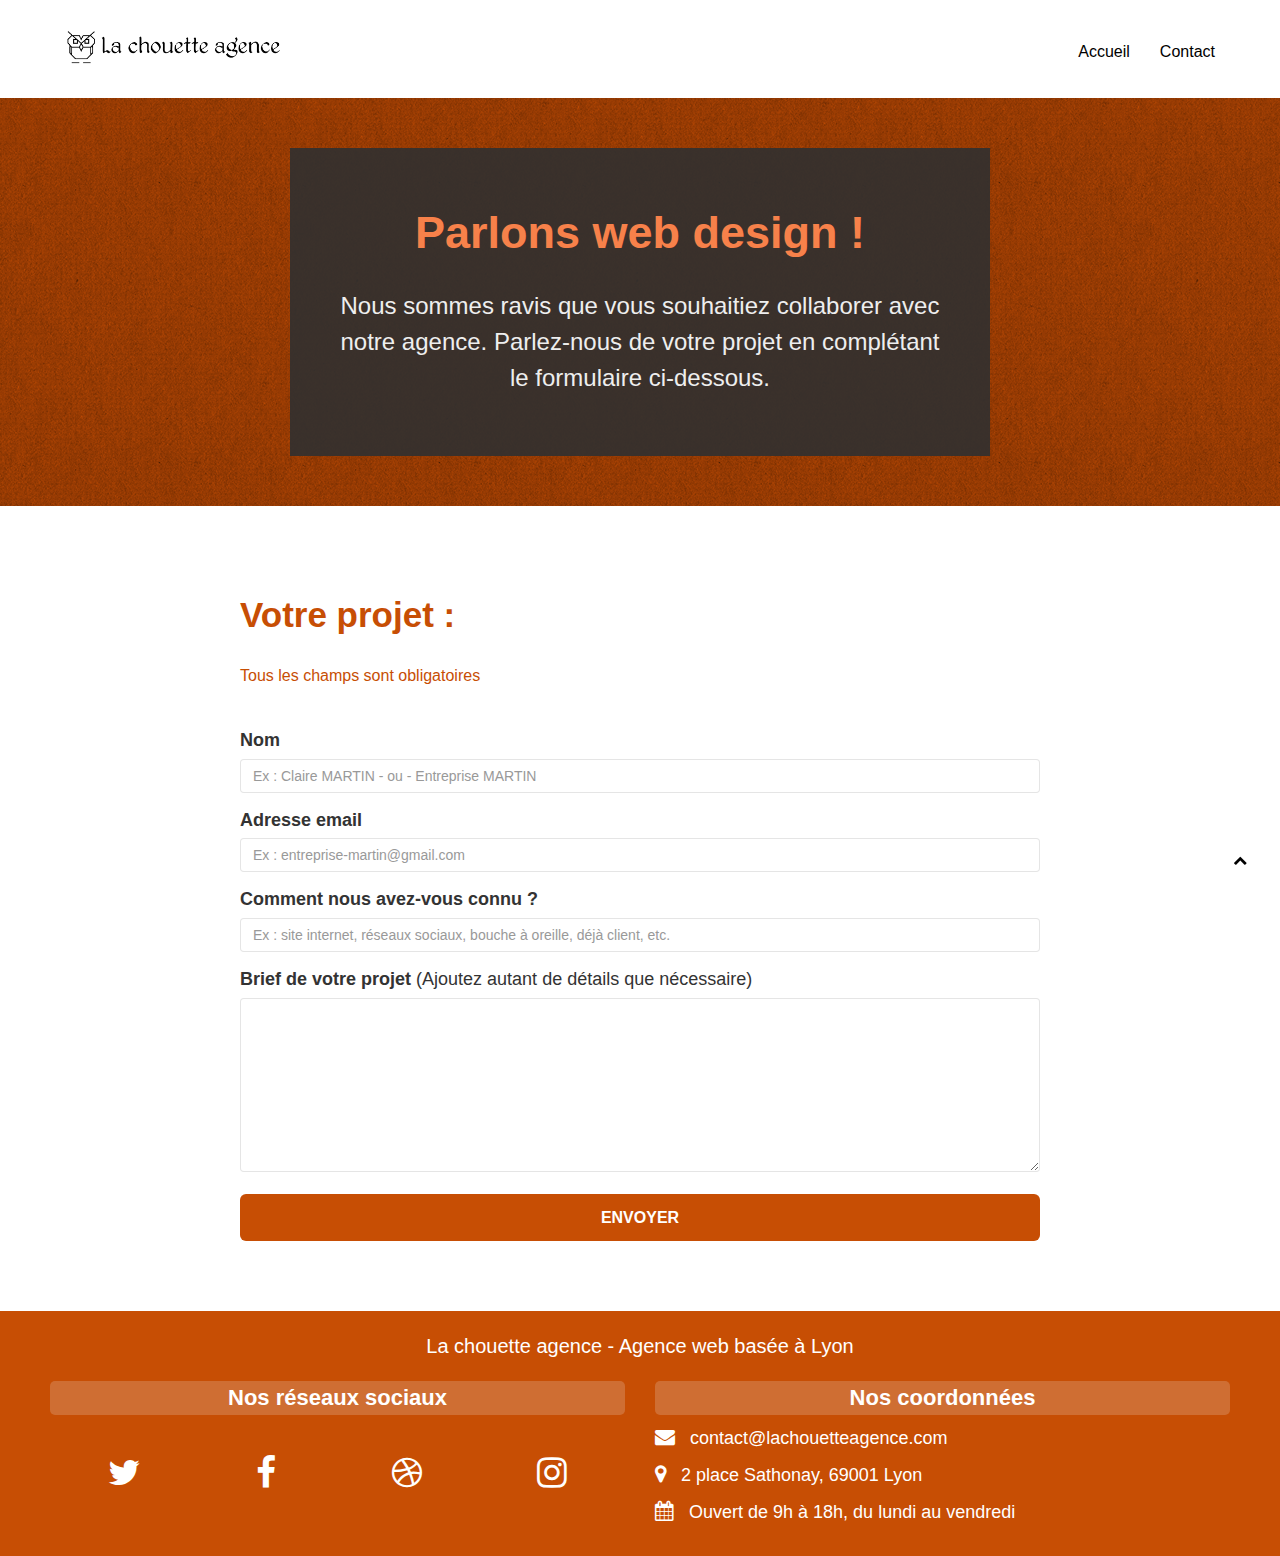
==== contact.html @ 9920f8d5 "Gtag place in <head>" ====
<!doctype html>
<html lang="fr">
	<head>
		<!-- Global site tag (gtag.js) - Google Analytics -->
		<script async src="https://www.googletagmanager.com/gtag/js?id=G-K07JHRY9P9"></script>
		<script>
		window.dataLayer = window.dataLayer || [];
		function gtag(){dataLayer.push(arguments);}
		gtag('js', new Date());
		
		gtag('config', 'G-K07JHRY9P9');
		</script>
		<!-- Analytics end -->

		<meta charset="utf-8">
		<meta name="description" content="Pour vos projets de création de site web ou d'identité visuelle, contactez l'entreprise de WebDesign : La Chouette Agence, située sur Lyon.">
		<meta name="viewport" content="width=device-width, initial-scale=1.0, viewport-fit=cover">
		<link rel="shortcut icon" type="image/png" href="img/favicon.jpg">
		
		<link rel="stylesheet" type="text/css" href="css/bootstrap.min.css">
		<link rel="stylesheet" type="text/css" href="css/style.min.css" >
		

		<title>Contact - Entreprise WebDesign "La Chouette Agence" sur Lyon</title>

	</head>

	<body>
		
	<!-- HEADER -->
	<header class="bloc container header-bloc">
		<nav class="navbar row">
			<div class="navbar-header">
				<a class="navbar-brand" href="index.html">
					<img src="img/la-chouette-agence.webp" width="215" alt="Logo de la Chouette Agence : entreprise de WebDesign sur Lyon"/>
				</a>
				<button id="nav-toggle" type="button" class="ui-navbar-toggle navbar-toggle" data-toggle="collapse" data-target=".navbar-1">
					<span class="sr-only">Toggle navigation</span><span class="icon-bar"></span><span class="icon-bar"></span><span class="icon-bar"></span>
				</button>
			</div>
			<div class="collapse navbar-collapse navbar-1 special-dropdown-nav">
				<ul class="nav navbar-nav">
					<li>
						<a href="index.html">Accueil</a>
					</li>
					<li>
						<a href="contact.html">Contact</a>
					</li>
				</ul>
			</div>
		</nav>
	</header>
	<!-- HEADER END -->

	<!-- MAIN CONTAINER -->
	<main class="page-container">

	<!-- CONTACT PRESENTATION -->
	<section class="contact-presentation bloc bloc-lg bg-dots-bg bg-repeat primary-color-bg--darker d-bloc bg-texture-paper">
		<div class="row tight-width-whitespace ">
			<div class=" col-sm-12 black-background">
				<h1 class="text-center primary-color">
					Parlons web design !
				</h1>
				<p class="text-center mg-md white">
					Nous sommes ravis que vous souhaitiez collaborer avec notre agence. Parlez-nous de votre projet en complétant le formulaire ci-dessous.
				</p>
			</div>
		</div>
	</section>
	<!-- CONTACT PRESENTATION -->

	<!-- CONTACT FORM -->   <!--Ajouter h2 !!! "Nous contacter" "nous trouver"-->
	<section class="bloc l-bloc">
		<div class="form-contact container bloc-lg">
			<h2 class="primary-color--darker">Votre projet :</h2>
			<p class="form-indication ">Tous les champs sont obligatoires</p>
			<form id="form_1"> 
				<div class="form-group">
					<label for="name" >
						Nom 
					</label>
					<input id="name" name="name" type="text" placeholder="Ex : Claire MARTIN - ou - Entreprise MARTIN " class="form-control" required />
				</div>
				<div class="form-group">
					<label for="email">
						Adresse email 
					</label>
					<input id="email" name="email" type="email" placeholder="Ex : entreprise-martin@gmail.com" class="form-control" required />
				</div>
				<div class="form-group">
					<label for="input_504">
						Comment nous avez-vous connu ? 
					</label>
					<input id="input_504" name="input_504" type="text" placeholder="Ex : site internet, réseaux sociaux, bouche à oreille, déjà client, etc." class="form-control" required />
				</div>
				<div class="form-group">
					<label for="message">
						Brief de votre projet <span>(Ajoutez autant de détails que nécessaire) </span>
					</label>
					<textarea id="message" name="message" class="form-control" rows="8" cols="50" required></textarea>
				</div> 
				<button class="btn btn-lg btn-block cta-hero btn-atomic-tangerine" type="submit">
					Envoyer
				</button>
			</form>
		</div>
	</section>
	<!-- CONTACT FORM END -->

	</main>
	<!-- MAIN CONTAINER END -->

	<!-- ScrollToTop Button -->
	<a class="btn scrollToTop" onclick="scrollToTarget('1')"><span class="fa fa-chevron-up"></span></a>
	<!-- ScrollToTop Button END-->

	<!-- FOOTER -->
	<footer class="bloc primary-color-bg--darker ">
		<p class="footer-text text-center">
			La chouette agence - Agence web basée à Lyon
		</p>
		<div class="row">
			<div class="social col-sm-6">
				<h2 class="text-center">Nos réseaux sociaux</h2>
				<div class="social-icon-flex text-center">
					<a aria-label="Twitter" class="social__icon" href="https://twitter.com/?lang=fr">
						<span class="fa fa-twitter"></span>
					</a>
					<a aria-label="Facebook" class="social__icon" href="https://fr-fr.facebook.com/">
						<span class="fa fa-facebook"></span>
					</a>
					<a aria-label="Dribble" class="social__icon" href="https://dribbble.com/">
						<span class="fa fa-dribbble"></span>
					</a>
					<a aria-label="Instagram" class="social__icon" href="https://www.instagram.com/?hl=fr">
						<span class="fa fa-instagram"></span>
					</a>
				</div>
			</div>
			<div class="location location-icon col-sm-6">
				<h2 class="text-center">Nos coordonnées</h2>
				<p>
					<span class="fa fa-envelope"></span>
					contact@lachouetteagence.com
				</p>
				<p>
					<span class="fa fa-map-marker"></span> 
					2 place Sathonay, 69001 Lyon
				</p>
				<p>
					<span class="fa fa-calendar"></span>
					Ouvert de 9h à 18h, du lundi au vendredi
				</p>
			</div>
		</div>
	</footer>
	<!-- FOOTER END -->

	<script src="./js/jquery-2.1.0.min.js" ></script>
	<script src="./js/bootstrap.min.js" ></script>
	<script src="./js/blocs.min.js" ></script> 
	<script src="./js/jqBootstrapValidation.min.js" ></script> 
	<script src="./js/formHandler.min.js" ></script> 

	</body>
</html>
---- css/style.min.css ----
@font-face{font-family:et-line;src:url(../fonts/et-line.eot);src:url(../fonts/et-line.eot?#iefix) format('embedded-opentype'),url(../fonts/et-line.woff) format('woff'),url(../fonts/et-line.ttf) format('truetype'),url(../fonts/et-line.svg#et-line) format('svg');font-weight:400;font-style:normal;font-display:swap}/*!*  Font Awesome 4.7.0 by @davegandy - http://fontawesome.io - @fontawesome
 *  License - http://fontawesome.io/license (Font: SIL OFL 1.1, CSS: MIT License)
 */@font-face{font-family:FontAwesome;src:url(../fonts/fontawesome-webfont.eot?v=4.7.0);src:url(../fonts/fontawesome-webfont.eot?#iefix&v=4.7.0) format('embedded-opentype'),url(../fonts/fontawesome-webfont.woff2?v=4.7.0) format('woff2'),url(../fonts/fontawesome-webfont.woff?v=4.7.0) format('woff'),url(../fonts/fontawesome-webfont.ttf?v=4.7.0) format('truetype'),url(../fonts/fontawesome-webfont.svg?v=4.7.0#fontawesomeregular) format('svg');font-weight:400;font-style:normal;font-display:swap}body{margin:0;padding:0;background:#fff;overflow-x:hidden;-webkit-font-smoothing:antialiased;-moz-osx-font-smoothing:grayscale}a,button{transition:all .3s ease-in-out;outline:0!important}a{color:#000}a:hover{text-decoration:none;cursor:pointer;color:#000}p{font-size:18px;line-height:1.5;color:#000}h1{font-size:45px;font-weight:700}h2{font-size:35px;font-weight:700;padding-bottom:2rem}h3{font-size:18px;text-transform:uppercase;font-weight:700;color:#333!important;line-height:1.5}.bloc{width:100%;clear:both;background:50% 50% no-repeat;padding:20px 50px;-webkit-background-size:cover;-moz-background-size:cover;-o-background-size:cover;background-size:cover;position:relative}.bloc .container{padding-left:0;padding-right:0}.bloc-lg{padding:50px 50px}.bloc-md{padding:50px}.tight-width-whitespace{max-width:700px;margin:auto}button{outline:0!important}.btn-rd{border-radius:40px}.form-control{border-color:rgba(0,0,0,.1);box-shadow:none}.scrollToTop{width:40px;height:40px;position:fixed;bottom:20px;right:20px;opacity:1;z-index:500;transition:all .3s ease-in-out;border-radius:50%}.scrollToTop:hover{background-color:rgba(48,48,48,.5);color:#fff}.scrollToTop span{margin-top:6px}.cta-hero{margin-top:22px;color:#fff!important;text-transform:uppercase;padding:12px 28px 12px 28px;font-size:16px;font-weight:700}.bg-repeat{background:repeat}.b-parallax{background-attachment:fixed}.bg-texture-paper::before{content:"";background:url(../img/texture-paper.webp);background-size:280px 280px;position:absolute;top:0;bottom:0;left:0;right:0}.bg-dots-bg{background-image:url(../img/dots-bg.webp)}.bg-lines-h2-bg{background-image:url(../img/lines-h2-bg.webp)}.bg-banniere{background-image:url(../img/la-chouette-agence-banniere.webp)}.bg-presentation{background-image:url(../img/image-de-presentation.webp)}.et-icon-browser,.et-icon-edit,.et-icon-presentation{font-family:et-line;font-size:60px;color:#364577;text-shadow:0 1px 2px rgba(0,0,0,.3)}.et-icon-browser:before{content:"\e00c"}.et-icon-presentation:before{content:"\e00e"}.et-icon-edit:before{content:"\e01c"}.fa{display:inline-block;font:normal 14px FontAwesome;font-size:inherit;text-rendering:auto;-webkit-font-smoothing:antialiased;-moz-osx-font-smoothing:grayscale}.footer-text,.location,.location p,.location-icon span,.social,.social__icon span{color:#fff}.social__icon span{font:normal 35px FontAwesome}.social__icon span:hover{color:#303030}.location-icon span{font:normal 20px FontAwesome;padding-right:10px}.fa-twitter:before{content:"\f099"}.fa-facebook:before{content:"\f09a"}.fa-instagram:before{content:"\f16d"}.fa-dribbble:before{content:"\f17d"}.fa-map-marker:before{content:"\f041"}.fa-envelope:before{content:"\f0e0"}.fa-calendar:before{content:"\f073"}.fa-chevron-left:before{content:"\f053"}.fa-chevron-right:before{content:"\f054"}.fa-chevron-up:before{content:"\f077"}.black-background{background-color:rgba(48,48,48,.9);padding:40px}.primary-color-bg--darker{background-color:#c74e04}.btn-atomic-tangerine{background:#c74e04;color:#fff!important}.btn-atomic-tangerine:hover{background:#f8ded2!important;color:#c74e04!important}.primary-color--darker{color:#c74e04!important}.primary-color{color:#f7814a!important}.white{color:#eee!important}.sr-only{position:absolute;width:1px;height:1px;padding:0;margin:-1px;overflow:hidden;clip:rect(0,0,0,0);border:0}.sr-only-focusable:active,.sr-only-focusable:focus{position:static;width:auto;height:auto;margin:0;overflow:visible;clip:auto}.navbar{margin-bottom:0;z-index:1}.navbar-brand{padding:3px 15px;line-height:44px}.navbar-brand img{height:40px;display:inline}.navbar .nav{padding-top:2px;margin-right:-16px;float:right;z-index:1}.nav>li{float:left;margin-top:4px;font-size:16px}.navbar-toggle{margin:10px 10px 0 0;border:0}.navbar-toggle .icon-bar{background-color:rgba(0,0,0,.5);width:26px}.navbar.row{margin-left:0;margin-right:0}.presentation-title strong{font-size:26px;font-weight:400}.logo-chouette{width:100px}.portfolio-presentation,.services-presentation{margin:auto}.portfolio-presentation,.services-presentation{max-width:640px;font-size:22px}.services-quote blockquote p{font-style:italic;font-size:22px}.voffset{margin-top:30px}.voffset-lg{margin-top:80px}.mg-md{margin-top:10px;margin-bottom:20px}.portfolio-row{margin-bottom:44px;margin-top:50px}.img-size{height:170px;width:100%;object-fit:cover}a[data-lightbox]{position:relative;display:block;text-align:center}a[data-lightbox]:hover::before{content:"+";font-family:HelveticaNeue-Light,"Helvetica Neue Light","Helvetica Neue",Helvetica,Arial;font-size:32px;width:50px;height:50px;margin-left:-25px;border-radius:50%;background:rgba(0,0,0,.6);color:#fff;font-weight:100;z-index:1;position:absolute;top:50%;transform:translateY(-50%);-webkit-transform:translateY(-50%)}a[data-lightbox]:hover img{opacity:.6;-webkit-animation-fill-mode:none;animation-fill-mode:none}#lightbox-modal{display:flex;align-items:center}#lightbox-modal .modal-dialog{width:90%;max-width:900px;margin:0 auto 0}#lightbox-modal .modal-dialog img{max-height:90vh;margin:0 auto}.lightbox-caption{margin:0;padding:10px 10px 0 10px;color:#000;text-align:center}.close-lightbox{color:#fff;font-size:30px;position:absolute;top:20px;right:20px;z-index:20;background:rgba(0,0,0,.5);border:none;line-height:30px;padding:0 9px 5px;opacity:.3}.close-lightbox:hover,.next-lightbox:hover,.prev-lightbox:hover{opacity:1;color:#fff}.next-lightbox,.prev-lightbox{font-size:20px;color:rgba(255,255,255,.9);background:rgba(0,0,0,.5);transition:all .2s ease-in-out;position:absolute;top:45%;z-index:1;opacity:.4}.next-lightbox{padding:6px 8px 1px 13px;right:25px}.prev-lightbox{padding:6px 13px 1px 10px;left:25px}.form-contact{max-width:800px}.form-contact label{font-size:18px}.contact-presentation p{font-size:24px;padding-top:20px}.form-indication{margin-bottom:40px;font-size:16px;color:#c74e04}label span{font-weight:400}.footer-text{font-size:20px;margin-bottom:0}footer h2{font-size:22px;padding:5px;background-color:rgba(238,238,238,.2);border-radius:5px}.social h2{margin-bottom:40px}.social-icon-flex{display:flex;justify-content:space-around}@media (min-width:1200px){.container{width:auto}}@media (max-width:1024px){.bloc{padding-left:20px;padding-right:20px}}@media (max-width:991px){.container{width:100%}.b-parallax{background-attachment:scroll}#hero-bloc,.page-container{overflow-x:hidden;position:relative}}@media (min-width:768px){.site-navigation{position:absolute;top:50%;right:20px;transform:translate(0,-50%);-webkit-transform:translateY(-50%)}.nav>li .dropdown-menu a,.nav>li .dropdown-menu a:hover{color:#484848}.nav-invert .site-navigation{left:0;right:0}.nav-center{text-align:center}.nav-center .navbar-header{width:100%}.nav-center .nav>li,.nav-center .navbar-brand,.nav-center .navbar-header{float:none;display:inline-block}.nav-center .site-navigation{position:relative;width:100%;right:0;margin-right:0;margin-top:20px}.nav-center.mini-nav .navbar-toggle{float:none;margin:10px auto 0}}@media (max-width:767px){.page-container{overflow-x:hidden;position:relative}.bloc{padding:15px}.header-bloc{padding:0!important}blockquote{width:100%}.black-background{padding:15px}h1,h2,h3,h4,h5,h6,p{padding-left:10px!important;padding-right:10px!important}.b-parallax{background-attachment:scroll}.navbar .nav{padding-top:0;border-top:1px solid rgba(0,0,0,.2);float:none!important}.nav>li{margin-top:0;border-bottom:1px solid rgba(0,0,0,.1);background:rgba(0,0,0,.05);text-align:left;padding-left:15px;width:100%}.navbar-collapse{padding:0;overflow-x:hidden;-webkit-box-shadow:none;box-shadow:none}.navbar-brand img{height:40px}.bloc-lg{padding:40px 0}.voffset{margin-top:5px}.voffset-lg{margin-top:30px}.bg-banniere,.bg-presentation{max-width:767px}.portfolio-row{margin-bottom:0;margin-top:0}.img-responsive-mobile{max-width:320px;margin:auto}form{padding:10px}.scrollToTop{bottom:0;right:0}footer .row{margin:0}h1{font-size:35px}h2{font-size:27px}h3{font-size:17px}.mg-md{margin-bottom:10px}.contact-presentation p,.portfolio-presentation,.services-presentation{font-size:20px}.footer-text,.presentation-title strong,.services-quote blockquote p{font-size:18px}.col-sm-6{padding:0}footer p{font-size:17px}.social h2{margin-bottom:10px}.img-responsive-mobile{margin-top:30px}}@media (max-width:400px){.black-background,.bloc,.col-sm-12{padding:5px}.img-responsive-mobile{max-width:100%}.bg-banniere,.bg-presentation{max-width:400px}}
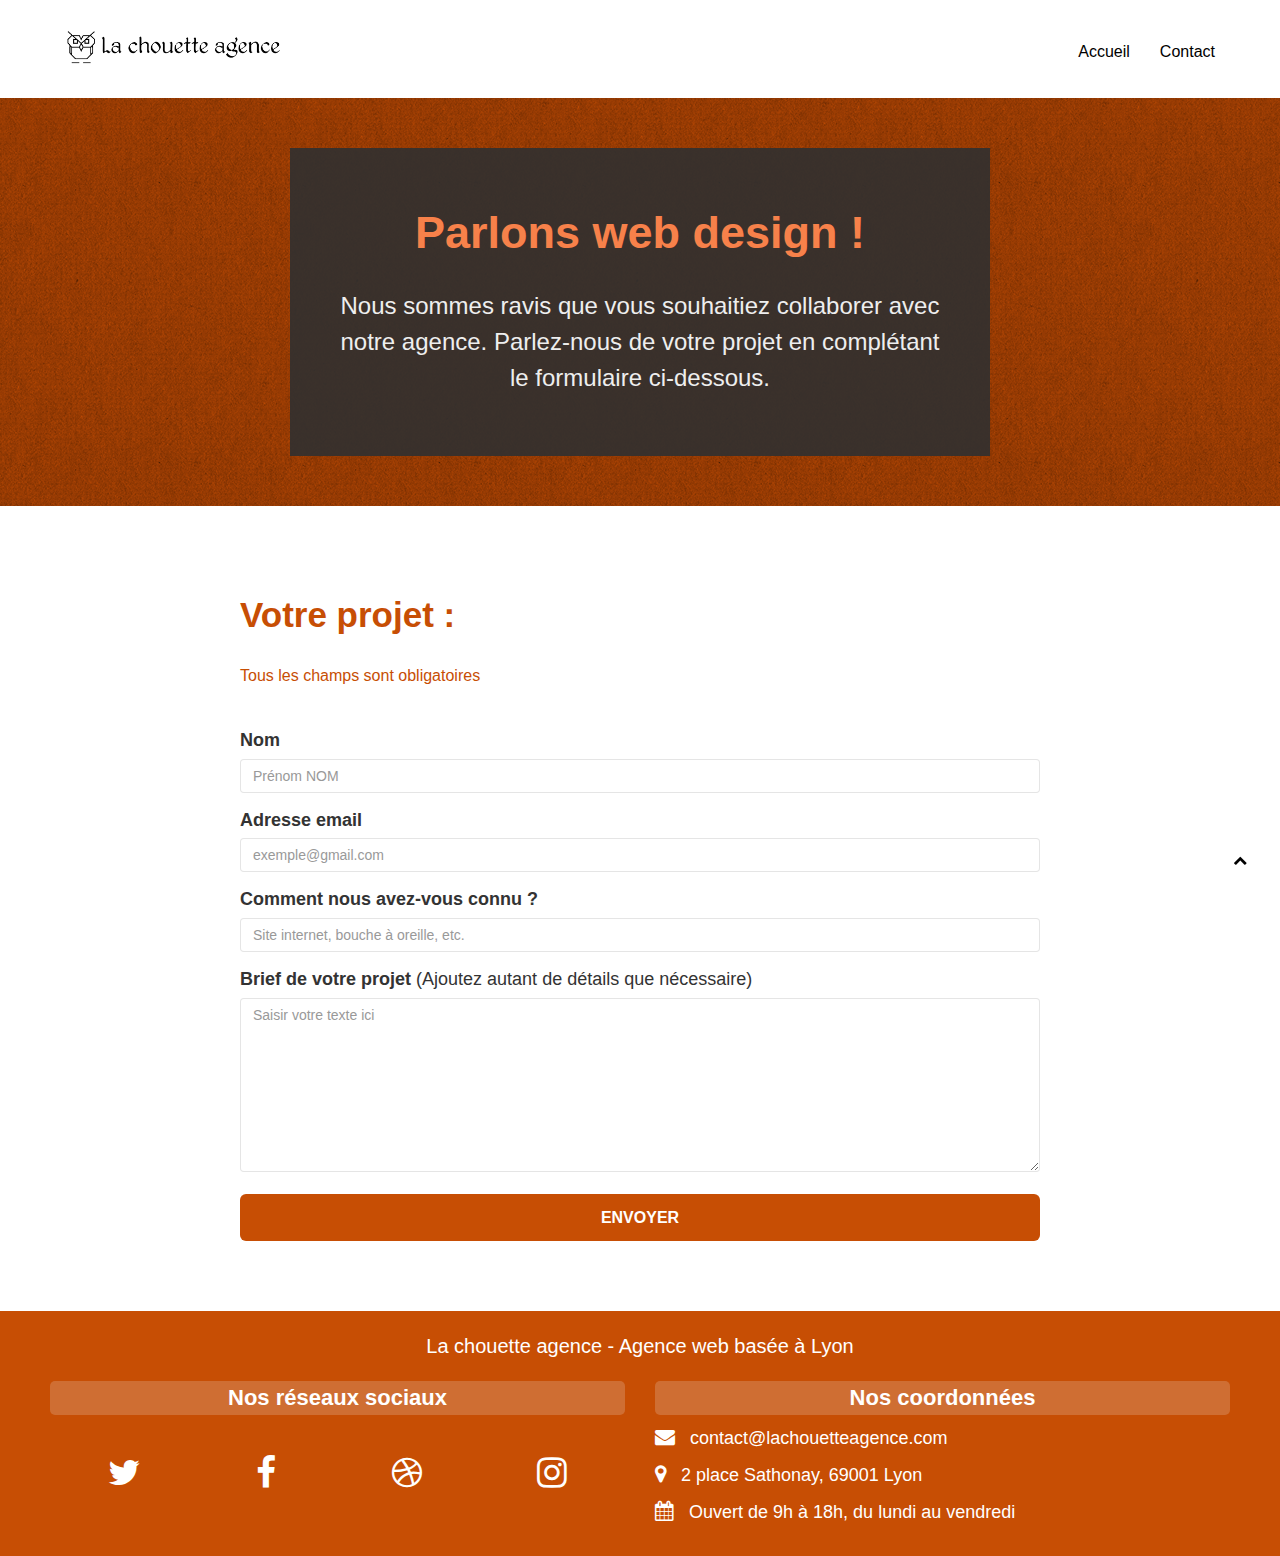
==== commit 350b17b1: "placeholder form" ====
--- a/contact.html
+++ b/contact.html
@@ -17,8 +17,8 @@
 		<meta name="viewport" content="width=device-width, initial-scale=1.0, viewport-fit=cover">
 		<link rel="shortcut icon" type="image/png" href="img/favicon.jpg">
 		
-		<link rel="stylesheet" type="text/css" href="css/bootstrap.min.css">
-		<link rel="stylesheet" type="text/css" href="css/style.min.css" >
+		<link rel="stylesheet" href="css/bootstrap.min.css" >
+		<link rel="stylesheet" href="css/style.min.css" >
 		
 
 		<title>Contact - Entreprise WebDesign "La Chouette Agence" sur Lyon</title>
@@ -56,7 +56,7 @@
 	<main class="page-container">
 
 	<!-- CONTACT PRESENTATION -->
-	<section class="contact-presentation bloc bloc-lg bg-dots-bg bg-repeat primary-color-bg--darker d-bloc bg-texture-paper">
+	<section class="contact-presentation bloc bloc-lg bg-dots-bg bg-repeat primary-color-bg--darker bg-texture-paper">
 		<div class="row tight-width-whitespace ">
 			<div class=" col-sm-12 black-background">
 				<h1 class="text-center primary-color">
@@ -80,25 +80,25 @@
 					<label for="name" >
 						Nom 
 					</label>
-					<input id="name" name="name" type="text" placeholder="Ex : Claire MARTIN - ou - Entreprise MARTIN " class="form-control" required />
+					<input id="name" name="name" type="text" placeholder="Prénom NOM " class="form-control" required />
 				</div>
 				<div class="form-group">
 					<label for="email">
 						Adresse email 
 					</label>
-					<input id="email" name="email" type="email" placeholder="Ex : entreprise-martin@gmail.com" class="form-control" required />
+					<input id="email" name="email" type="email" placeholder="exemple@gmail.com" class="form-control" required />
 				</div>
 				<div class="form-group">
 					<label for="input_504">
 						Comment nous avez-vous connu ? 
 					</label>
-					<input id="input_504" name="input_504" type="text" placeholder="Ex : site internet, réseaux sociaux, bouche à oreille, déjà client, etc." class="form-control" required />
+					<input id="input_504" name="input_504" type="text" placeholder="Site internet, bouche à oreille, etc." class="form-control" required />
 				</div>
 				<div class="form-group">
 					<label for="message">
 						Brief de votre projet <span>(Ajoutez autant de détails que nécessaire) </span>
 					</label>
-					<textarea id="message" name="message" class="form-control" rows="8" cols="50" required></textarea>
+					<textarea id="message" name="message" placeholder="Saisir votre texte ici" class="form-control" rows="8" cols="50" required></textarea>
 				</div> 
 				<button class="btn btn-lg btn-block cta-hero btn-atomic-tangerine" type="submit">
 					Envoyer
@@ -157,7 +157,7 @@
 	</footer>
 	<!-- FOOTER END -->
 
-	<script src="./js/jquery-2.1.0.min.js" ></script>
+	<script src="./js/jquery-2.1.0.min.js" ></script>    
 	<script src="./js/bootstrap.min.js" ></script>
 	<script src="./js/blocs.min.js" ></script> 
 	<script src="./js/jqBootstrapValidation.min.js" ></script> 
